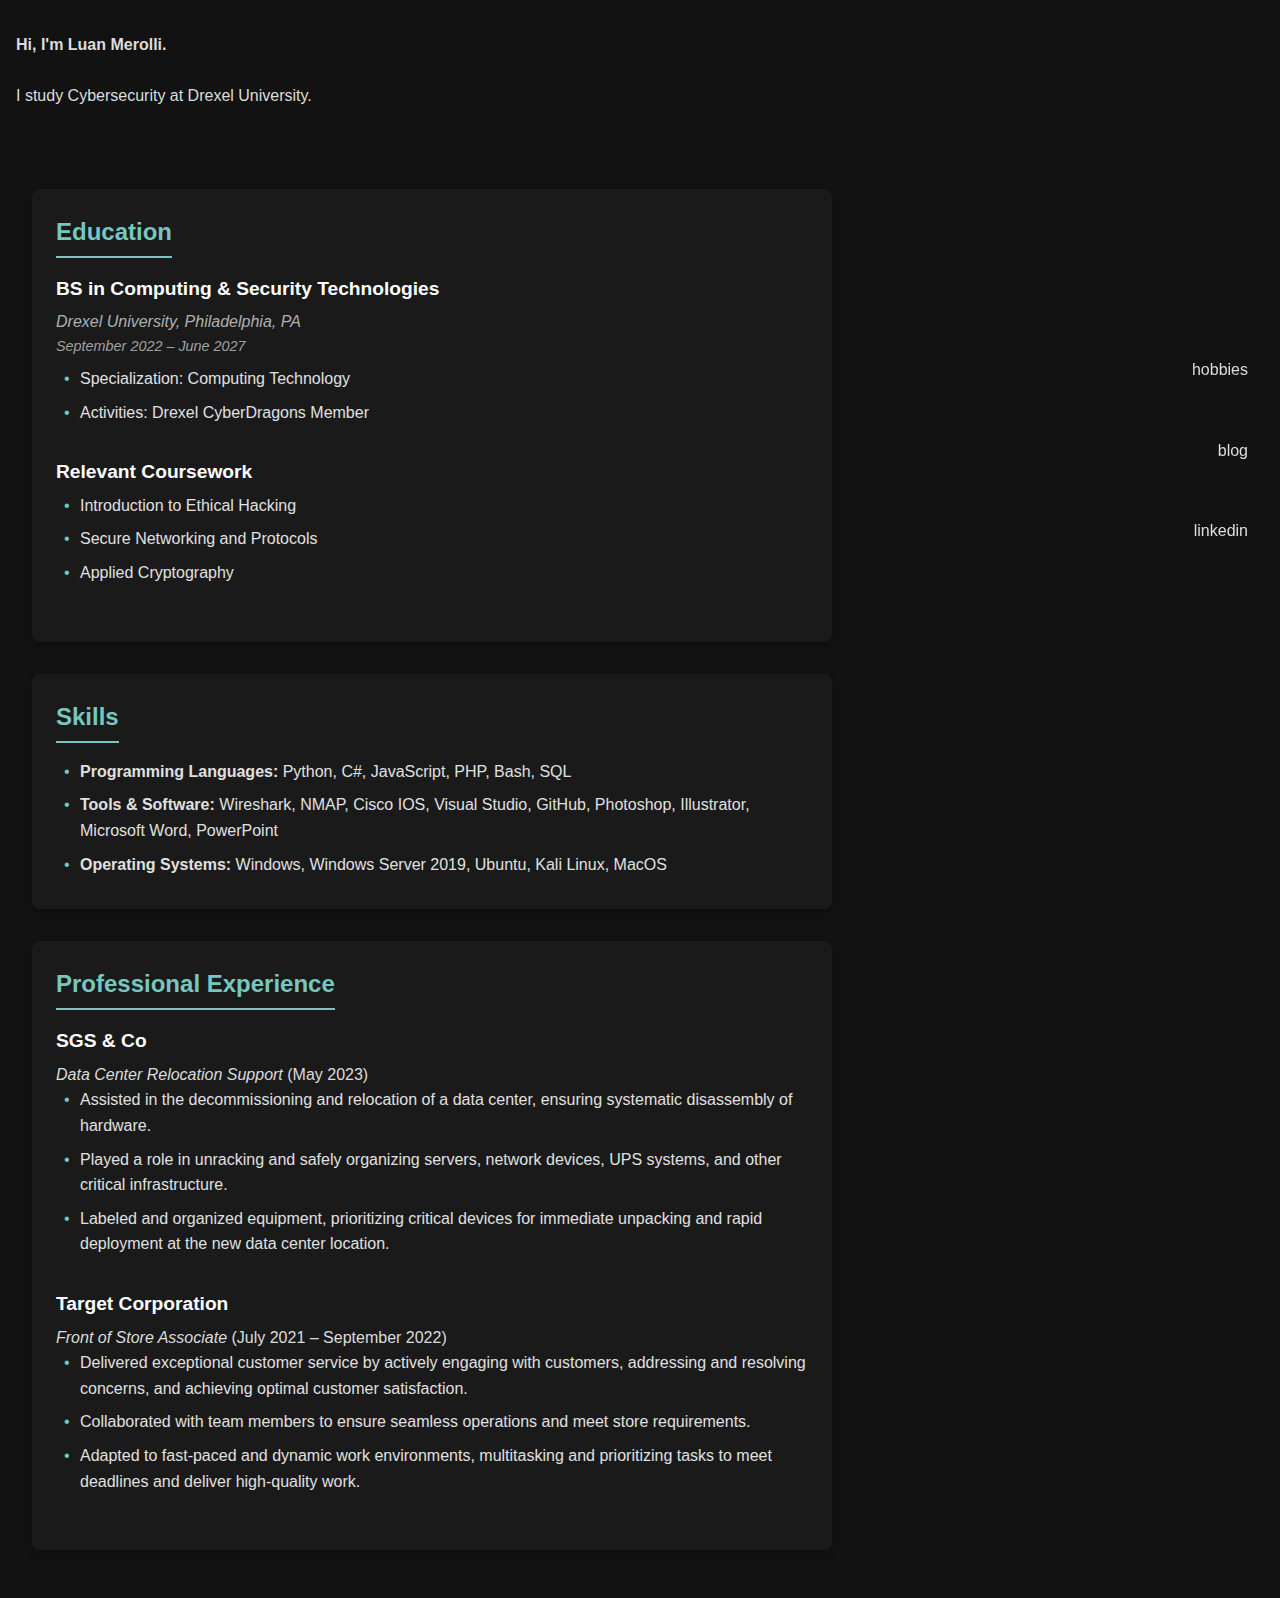
==== index.html @ 9ab312b0 "Add files via upload" ====
<!DOCTYPE html>
<html lang="en">
<head>
  <meta charset="UTF-8">
  <meta name="viewport" content="width=device-width, initial-scale=1.0">
  <title>Luan Merolli - Portfolio</title>
  <link rel="stylesheet" href="style.css">
</head>
<body>
  <header>
    <h1>Hi, I'm Luan Merolli.</h1>
    <br>
    <p>I study Cybersecurity at Drexel University.</p>
  </header>

  <main>

    <section id="education">
      <h2>Education</h2>
      <div class="education-entry">
        <h3>BS in Computing & Security Technologies</h3>
        <p class="institution">Drexel University, Philadelphia, PA</p>
        <p class="dates"><em>September 2022 – June 2027</em></p>
        <ul class="details">
          <li>Specialization: Computing Technology</li>
          <li>Activities: Drexel CyberDragons Member</li>
        </ul>
      </div>
      <div class="education-entry">
        <h3>Relevant Coursework</h3>
        <ul class="details">
          <li>Introduction to Ethical Hacking</li>
          <li>Secure Networking and Protocols</li>
          <li>Applied Cryptography</li>
        </ul>
      </div>
    </section>

    <section id="skills">
      <h2>Skills</h2>
      <ul class="skills-list">
        <li><strong>Programming Languages:</strong> Python, C#, JavaScript, PHP, Bash, SQL</li>
        <li><strong>Tools & Software:</strong> Wireshark, NMAP, Cisco IOS, Visual Studio, GitHub, Photoshop, Illustrator, Microsoft Word, PowerPoint</li>
        <li><strong>Operating Systems:</strong> Windows, Windows Server 2019, Ubuntu, Kali Linux, MacOS</li>
      </ul>
    </section>
        

    <section id="experience">
      <h2>Professional Experience</h2>
      <div class="experience-entry">
        <h3>SGS & Co</h3>
        <p><em>Data Center Relocation Support</em> (May 2023)</p>
        <ul class="details">
          <li>Assisted in the decommissioning and relocation of a data center, ensuring systematic disassembly of hardware.</li>
          <li>Played a role in unracking and safely organizing servers, network devices, UPS systems, and other critical infrastructure.</li>
          <li>Labeled and organized equipment, prioritizing critical devices for immediate unpacking and rapid deployment at the new data center location.</li>
        </ul>
      </div>
      <div class="experience-entry">
        <h3>Target Corporation</h3>
        <p><em>Front of Store Associate</em> (July 2021 – September 2022)</p>
        <ul class="details">
          <li>Delivered exceptional customer service by actively engaging with customers, addressing and resolving concerns, and achieving optimal customer satisfaction.</li>
          <li>Collaborated with team members to ensure seamless operations and meet store requirements.</li>
          <li>Adapted to fast-paced and dynamic work environments, multitasking and prioritizing tasks to meet deadlines and deliver high-quality work.</li>
        </ul>
      </div>
    </section>
    
  </main>

  <footer>
    <nav>
      <a class="footer-links" href="./hobbies/hobbies.html">hobbies</a>
      <br>
      <a class="footer-links" href="./projects/projects.html">blog</a>
      <br>
      <a class="footer-links" target="_blank" href="https://www.linkedin.com/in/yourprofile">linkedin</a>
    </nav>
  </footer>
</body>
</html>
---- style.css ----
/* General Reset */
* {
  margin: 0;
  padding: 0;
  box-sizing: border-box;
}

/* Body Styling */
body {
  font-family: Arial, sans-serif;
  background-color: #121212;
  color: #dcdcdc;
  line-height: 1.6;
  display: flex;
  flex-direction: column;
  min-height: 100vh;
}

/* Header */
header {
  text-align: left;
  margin: 2rem 1rem;
}

header h1 {
  font-size: 1rem;
}

header p {
  font-size: 1rem;
  color: #dcdcdc;
}

/* Main Content */
main {
  flex: 1;
  padding: 1rem;
  text-align: left;
}

/* Footer */
footer {
  display: flex;
  justify-content: right;
  text-align: right;
  gap: 1rem;
  font-size: 0.9rem;
  margin: 1rem 0;
  background: none; /* Removes any background color */
  padding: 0; /* Removes extra padding */
}

footer .footer-links {
  color: #dcdcdc;
  text-decoration: none;
}

footer .footer-links:hover {
  text-decoration: underline;
}

/* Navigation - Fixed on the Right */
nav {
  position: fixed;
  top: 50%;
  right: 2rem; /* Distance from the right edge */
  transform: translateY(-50%); /* Center vertically */
  display: flex;
  flex-direction: column; /* Stack links vertically */
  gap: 1rem; /* Space between links */
}

nav a {
  color: white;
  text-decoration: none;
  font-size: 1rem;
}

nav a:hover {
  text-decoration: underline;
}

/* General Section Styling */
section {
  margin-top: 2rem;
  padding: 1.5rem;
  background-color: #1a1a1a; /* Subtle section background */
  border-radius: 8px; /* Rounded corners */
  box-shadow: 0 4px 6px rgba(0, 0, 0, 0.2); /* Slight shadow for depth */
  max-width: 800px; /* Limit the width of the box */
  margin-left: 1rem; /* Align sections to the left */
  min-height: 200px; /* Set a minimum height for uniformity */
}

/* Skills Section Specific Styling */
section#skills {
  max-width: 800px; /* Match the width of other sections */
  min-height: 200px; /* Match the height of other sections */
}

/* Section Headers */
section h2 {
  color: #76c7c0; /* Accent color for section headers */
  font-size: 1.5rem;
  margin-bottom: 1rem;
  border-bottom: 2px solid #76c7c0; /* Line below header */
  display: inline-block;
  padding-bottom: 0.3rem;
}

/* Subheadings (e.g., Degrees, Jobs) */
.education-entry h3,
.experience-entry h3,
.project-entry h3 {
  font-size: 1.2rem;
  color: #ffffff; /* Bold and clear headings */
  margin-bottom: 0.3rem;
}

/* Institution and Dates */
.education-entry .institution,
.experience-entry .institution,
.project-entry .institution {
  font-style: italic;
  color: #b0b0b0;
}

.education-entry .dates,
.experience-entry .dates,
.project-entry .dates {
  color: #a0a0a0;
  font-size: 0.9rem;
  margin-bottom: 0.5rem;
}

/* List Styling for Details, Skills, and Coursework */
.details,
.skills-list,
.coursework-list,
.honors-list {
  list-style: none; /* Remove default bullets */
  padding-left: 1.5rem; /* Indent for alignment */
}

.details li,
.skills-list li,
.coursework-list li,
.honors-list li {
  margin-bottom: 0.5rem;
  position: relative;
  color: #e0e0e0; /* Text color for list items */
}

/* Custom Bullet Points */
.details li::before,
.skills-list li::before,
.coursework-list li::before,
.honors-list li::before {
  content: "•"; /* Use a bullet point */
  position: absolute;
  left: -1rem; /* Align bullets with text */
  color: #76c7c0; /* Accent color for bullets */
}

/* Experience and Education Entry Styling */
.education-entry,
.experience-entry,
.project-entry {
  margin-bottom: 2rem; /* Space between entries */
}

/* Responsive Styling for Mobile */
@media (max-width: 768px) {
  section {
    padding: 1rem; /* Adjust padding for smaller screens */
  }

  section h2 {
    font-size: 1.3rem; /* Slightly smaller headers */
  }

  .education-entry h3,
  .experience-entry h3,
  .project-entry h3 {
    font-size: 1.1rem;
  }

  nav {
    right: 1rem; /* Adjust navigation on smaller screens */
    font-size: 0.9rem;
  }

  /* Gallery Section */
  #gallery {
    margin-top: 2rem;
    padding: 1.5rem;
    background-color: #1a1a1a;
    border-radius: 8px;
    box-shadow: 0 4px 6px rgba(0, 0, 0, 0.2);
    max-width: 800px;
    margin-left: 1rem;
  }

  #gallery h2 {
    color: #76c7c0;
    font-size: 1.5rem;
    margin-bottom: 1rem;
    border-bottom: 2px solid #76c7c0;
    display: inline-block;
    padding-bottom: 0.3rem;
  }

  /* Grid for Images */
  .gallery-grid {
    display: grid;
    grid-template-columns: repeat(auto-fit, minmax(150px, 1fr));
    gap: 1rem;
  }

  .gallery-grid img {
    width: 150px; /* Set a fixed width for thumbnails */
    height: 100px; /* Set a fixed height for thumbnails */
    object-fit: cover; /* Crop the image to fit the dimensions without stretching */
    border-radius: 8px; /* Add rounded corners */
    box-shadow: 0 2px 4px rgba(0, 0, 0, 0.3); /* Add subtle shadow */
    transition: transform 0.2s, box-shadow 0.2s; /* Add hover effects */
  }
  
  /* Hover Effects */
  .gallery-grid img:hover {
    transform: scale(1.05); /* Slight zoom-in effect */
    box-shadow: 0 4px 8px rgba(0, 0, 0, 0.5); /* Darker shadow on hover */
  }
  
}
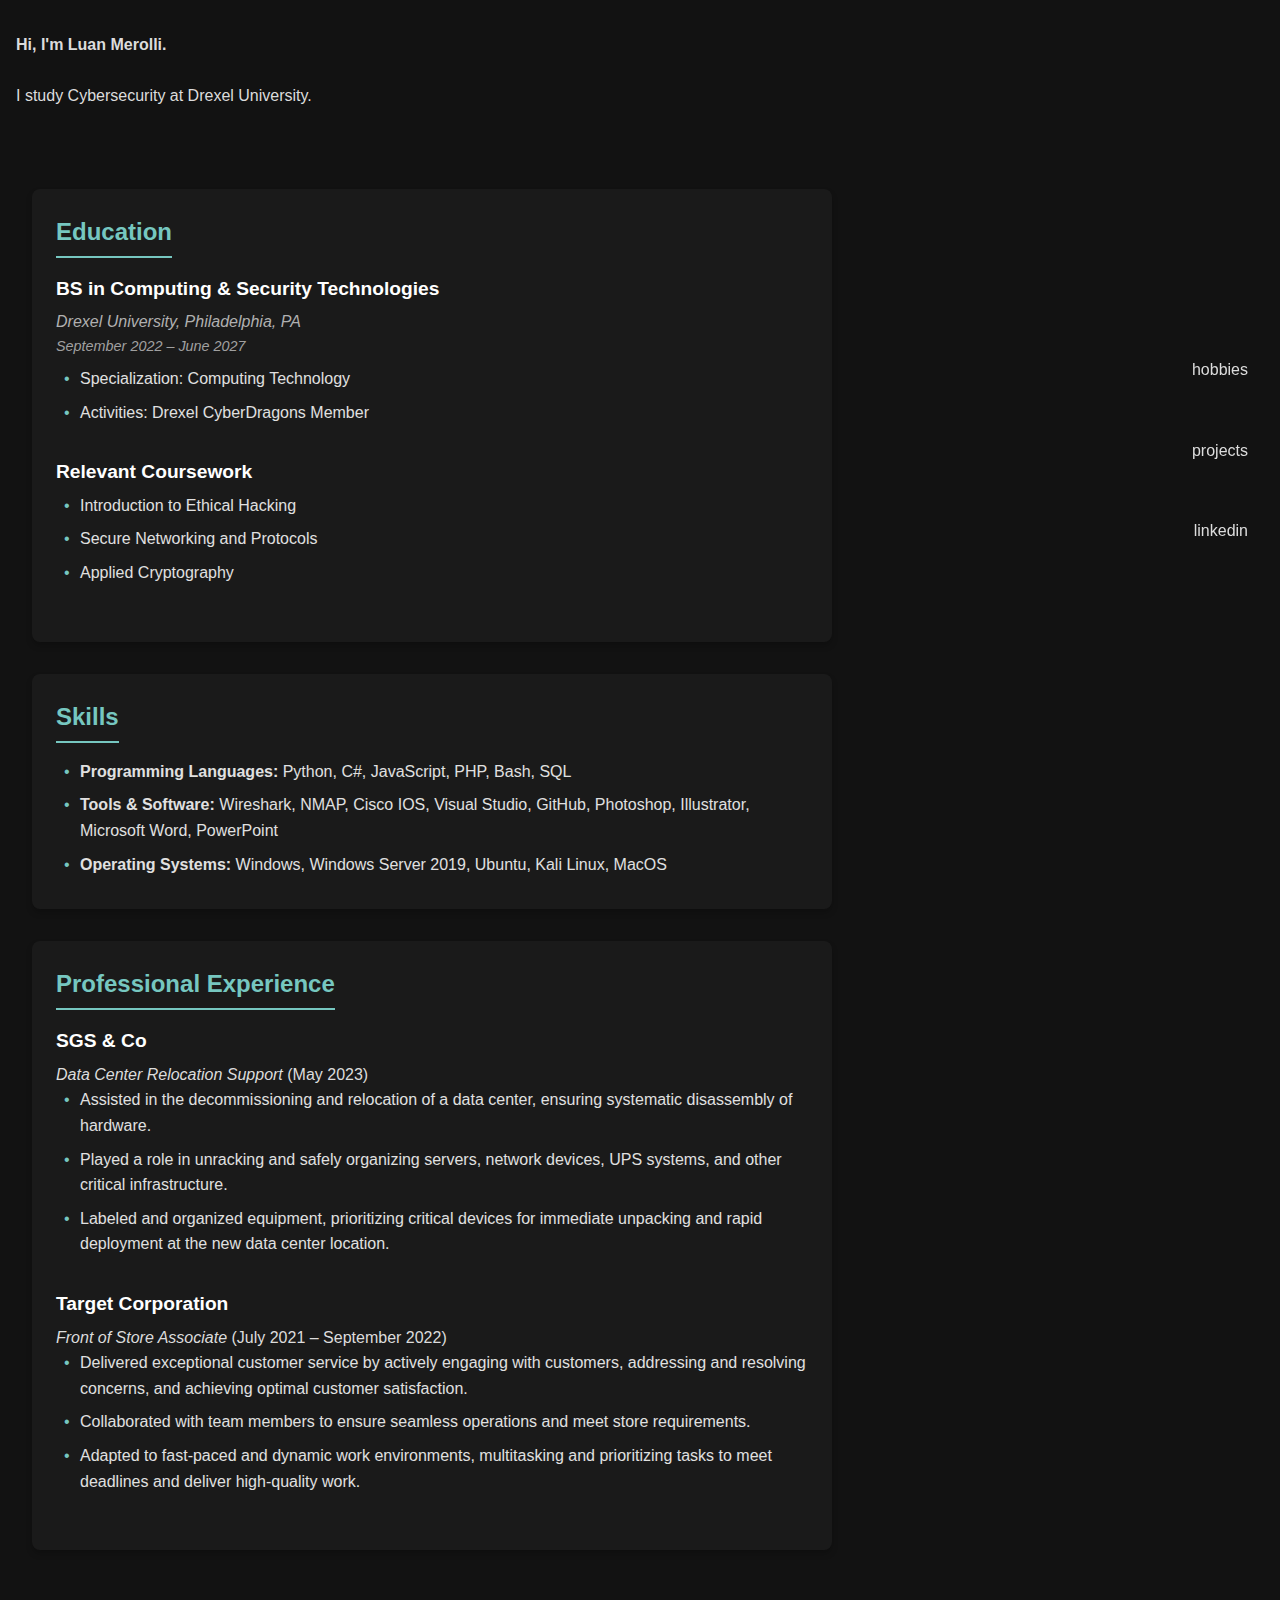
==== commit 136756ad: "changed index.html" ====
--- a/index.html
+++ b/index.html
@@ -74,7 +74,7 @@
     <nav>
       <a class="footer-links" href="./hobbies/hobbies.html">hobbies</a>
       <br>
-      <a class="footer-links" href="./projects/projects.html">blog</a>
+      <a class="footer-links" href="./projects/projects.html">projects</a>
       <br>
       <a class="footer-links" target="_blank" href="https://www.linkedin.com/in/yourprofile">linkedin</a>
     </nav>
--- a/style.css
+++ b/style.css
@@ -46,8 +46,8 @@
   gap: 1rem;
   font-size: 0.9rem;
   margin: 1rem 0;
-  background: none; /* Removes any background color */
-  padding: 0; /* Removes extra padding */
+  background: none;
+  padding: 0.5rem 1rem; /* Add spacing around footer */
 }
 
 footer .footer-links {
@@ -63,11 +63,11 @@
 nav {
   position: fixed;
   top: 50%;
-  right: 2rem; /* Distance from the right edge */
-  transform: translateY(-50%); /* Center vertically */
+  right: 2rem;
+  transform: translateY(-50%);
   display: flex;
-  flex-direction: column; /* Stack links vertically */
-  gap: 1rem; /* Space between links */
+  flex-direction: column;
+  gap: 1rem;
 }
 
 nav a {
@@ -84,26 +84,24 @@
 section {
   margin-top: 2rem;
   padding: 1.5rem;
-  background-color: #1a1a1a; /* Subtle section background */
-  border-radius: 8px; /* Rounded corners */
-  box-shadow: 0 4px 6px rgba(0, 0, 0, 0.2); /* Slight shadow for depth */
-  max-width: 800px; /* Limit the width of the box */
-  margin-left: 1rem; /* Align sections to the left */
-  min-height: 200px; /* Set a minimum height for uniformity */
+  background-color: #1a1a1a;
+  border-radius: 8px;
+  box-shadow: 0 4px 6px rgba(0, 0, 0, 0.2);
+  max-width: 800px;
+  margin-left: 1rem;
 }
 
 /* Skills Section Specific Styling */
 section#skills {
-  max-width: 800px; /* Match the width of other sections */
-  min-height: 200px; /* Match the height of other sections */
+  max-width: 800px;
 }
 
 /* Section Headers */
 section h2 {
-  color: #76c7c0; /* Accent color for section headers */
+  color: #76c7c0;
   font-size: 1.5rem;
   margin-bottom: 1rem;
-  border-bottom: 2px solid #76c7c0; /* Line below header */
+  border-bottom: 2px solid #76c7c0;
   display: inline-block;
   padding-bottom: 0.3rem;
 }
@@ -113,7 +111,7 @@
 .experience-entry h3,
 .project-entry h3 {
   font-size: 1.2rem;
-  color: #ffffff; /* Bold and clear headings */
+  color: #ffffff;
   margin-bottom: 0.3rem;
 }
 
@@ -138,8 +136,8 @@
 .skills-list,
 .coursework-list,
 .honors-list {
-  list-style: none; /* Remove default bullets */
-  padding-left: 1.5rem; /* Indent for alignment */
+  list-style: none;
+  padding-left: 1.5rem;
 }
 
 .details li,
@@ -148,7 +146,7 @@
 .honors-list li {
   margin-bottom: 0.5rem;
   position: relative;
-  color: #e0e0e0; /* Text color for list items */
+  color: #e0e0e0;
 }
 
 /* Custom Bullet Points */
@@ -156,27 +154,72 @@
 .skills-list li::before,
 .coursework-list li::before,
 .honors-list li::before {
-  content: "•"; /* Use a bullet point */
+  content: "•";
   position: absolute;
-  left: -1rem; /* Align bullets with text */
-  color: #76c7c0; /* Accent color for bullets */
+  left: -1rem;
+  color: #76c7c0;
 }
 
 /* Experience and Education Entry Styling */
 .education-entry,
 .experience-entry,
 .project-entry {
-  margin-bottom: 2rem; /* Space between entries */
+  margin-bottom: 2rem;
+}
+
+/* Gallery Section */
+#gallery {
+  margin-top: 2rem;
+  padding: 1.5rem;
+  background-color: #1a1a1a;
+  border-radius: 8px;
+  box-shadow: 0 4px 6px rgba(0, 0, 0, 0.2);
+  max-width: 800px;
+  margin-left: 1rem;
+}
+
+#gallery h2 {
+  color: #76c7c0;
+  font-size: 1.5rem;
+  margin-bottom: 1rem;
+  border-bottom: 2px solid #76c7c0;
+  display: inline-block;
+  padding-bottom: 0.3rem;
+}
+
+/* Grid for Images */
+.gallery-grid {
+  display: grid;
+  grid-template-columns: repeat(auto-fit, minmax(3, 1fr)); /* Adjust column size */
+  gap: 1rem; /* Reduce spacing between photos */
+  justify-content: center; /* Center-align photos */
+  align-items: center; /* Ensure vertical alignment */
+}
+
+
+.gallery-grid img {
+  width: 100%;
+  aspect-ratio: 3 / 2; /* Adjust to your preferred ratio (width:height) */
+  object-fit: cover; /* Keep the image filling the thumbnail box */
+  border-radius: 8px;
+  box-shadow: 0 2px 4px rgba(0, 0, 0, 0.3);
+  transition: transform 0.2s, box-shadow 0.2s;
+}
+
+/* Hover Effects */
+.gallery-grid img:hover {
+  transform: scale(1.05);
+  box-shadow: 0 4px 8px rgba(0, 0, 0, 0.5);
 }
 
 /* Responsive Styling for Mobile */
 @media (max-width: 768px) {
   section {
-    padding: 1rem; /* Adjust padding for smaller screens */
+    padding: 1rem;
   }
 
   section h2 {
-    font-size: 1.3rem; /* Slightly smaller headers */
+    font-size: 1.3rem;
   }
 
   .education-entry h3,
@@ -186,51 +229,11 @@
   }
 
   nav {
-    right: 1rem; /* Adjust navigation on smaller screens */
+    right: 1rem;
     font-size: 0.9rem;
   }
 
-  /* Gallery Section */
-  #gallery {
-    margin-top: 2rem;
-    padding: 1.5rem;
-    background-color: #1a1a1a;
-    border-radius: 8px;
-    box-shadow: 0 4px 6px rgba(0, 0, 0, 0.2);
-    max-width: 800px;
-    margin-left: 1rem;
-  }
-
-  #gallery h2 {
-    color: #76c7c0;
-    font-size: 1.5rem;
-    margin-bottom: 1rem;
-    border-bottom: 2px solid #76c7c0;
-    display: inline-block;
-    padding-bottom: 0.3rem;
-  }
-
-  /* Grid for Images */
   .gallery-grid {
-    display: grid;
-    grid-template-columns: repeat(auto-fit, minmax(150px, 1fr));
-    gap: 1rem;
-  }
-
-  .gallery-grid img {
-    width: 150px; /* Set a fixed width for thumbnails */
-    height: 100px; /* Set a fixed height for thumbnails */
-    object-fit: cover; /* Crop the image to fit the dimensions without stretching */
-    border-radius: 8px; /* Add rounded corners */
-    box-shadow: 0 2px 4px rgba(0, 0, 0, 0.3); /* Add subtle shadow */
-    transition: transform 0.2s, box-shadow 0.2s; /* Add hover effects */
-  }
-  
-  /* Hover Effects */
-  .gallery-grid img:hover {
-    transform: scale(1.05); /* Slight zoom-in effect */
-    box-shadow: 0 4px 8px rgba(0, 0, 0, 0.5); /* Darker shadow on hover */
-  }
-  
-}
-
+    grid-template-columns: repeat(auto-fit, minmax(100px, 1fr));
+  }
+}
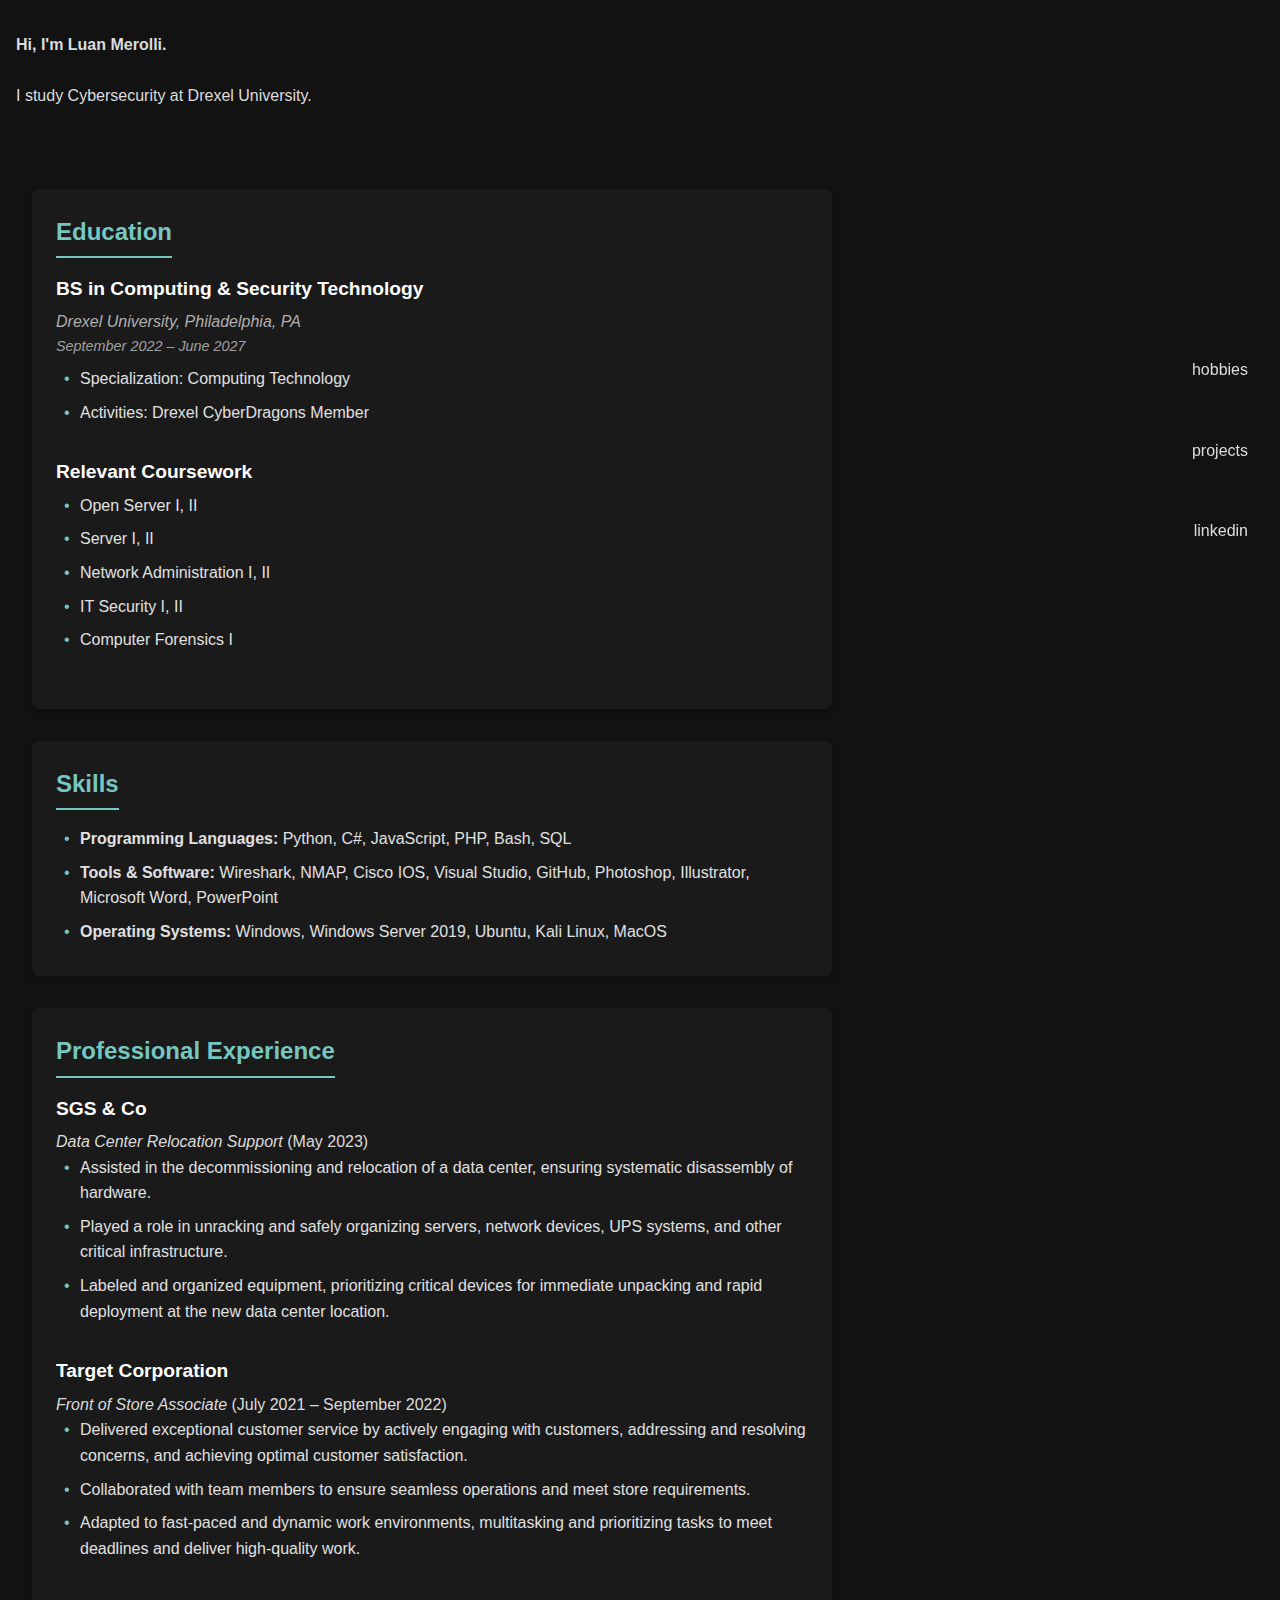
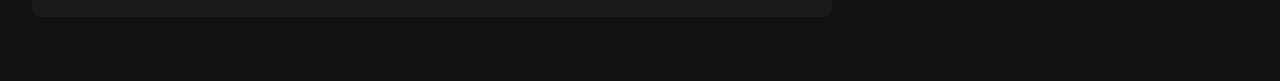
==== commit 927ea2e5: "fixed education tab" ====
--- a/index.html
+++ b/index.html
@@ -14,11 +14,10 @@
   </header>
 
   <main>
-
     <section id="education">
       <h2>Education</h2>
       <div class="education-entry">
-        <h3>BS in Computing & Security Technologies</h3>
+        <h3>BS in Computing & Security Technology</h3>
         <p class="institution">Drexel University, Philadelphia, PA</p>
         <p class="dates"><em>September 2022 – June 2027</em></p>
         <ul class="details">
@@ -29,9 +28,11 @@
       <div class="education-entry">
         <h3>Relevant Coursework</h3>
         <ul class="details">
-          <li>Introduction to Ethical Hacking</li>
-          <li>Secure Networking and Protocols</li>
-          <li>Applied Cryptography</li>
+          <li>Open Server I, II</li>
+          <li>Server I, II</li>
+          <li>Network Administration I, II</li>
+          <li>IT Security I, II</li>
+          <li>Computer Forensics I</li>
         </ul>
       </div>
     </section>
@@ -45,7 +46,6 @@
       </ul>
     </section>
         
-
     <section id="experience">
       <h2>Professional Experience</h2>
       <div class="experience-entry">
@@ -76,7 +76,7 @@
       <br>
       <a class="footer-links" href="./projects/projects.html">projects</a>
       <br>
-      <a class="footer-links" target="_blank" href="https://www.linkedin.com/in/yourprofile">linkedin</a>
+      <a class="footer-links" target="_blank" href="https://www.linkedin.com/in/luan-merolli-75a4161b7/">linkedin</a>
     </nav>
   </footer>
 </body>
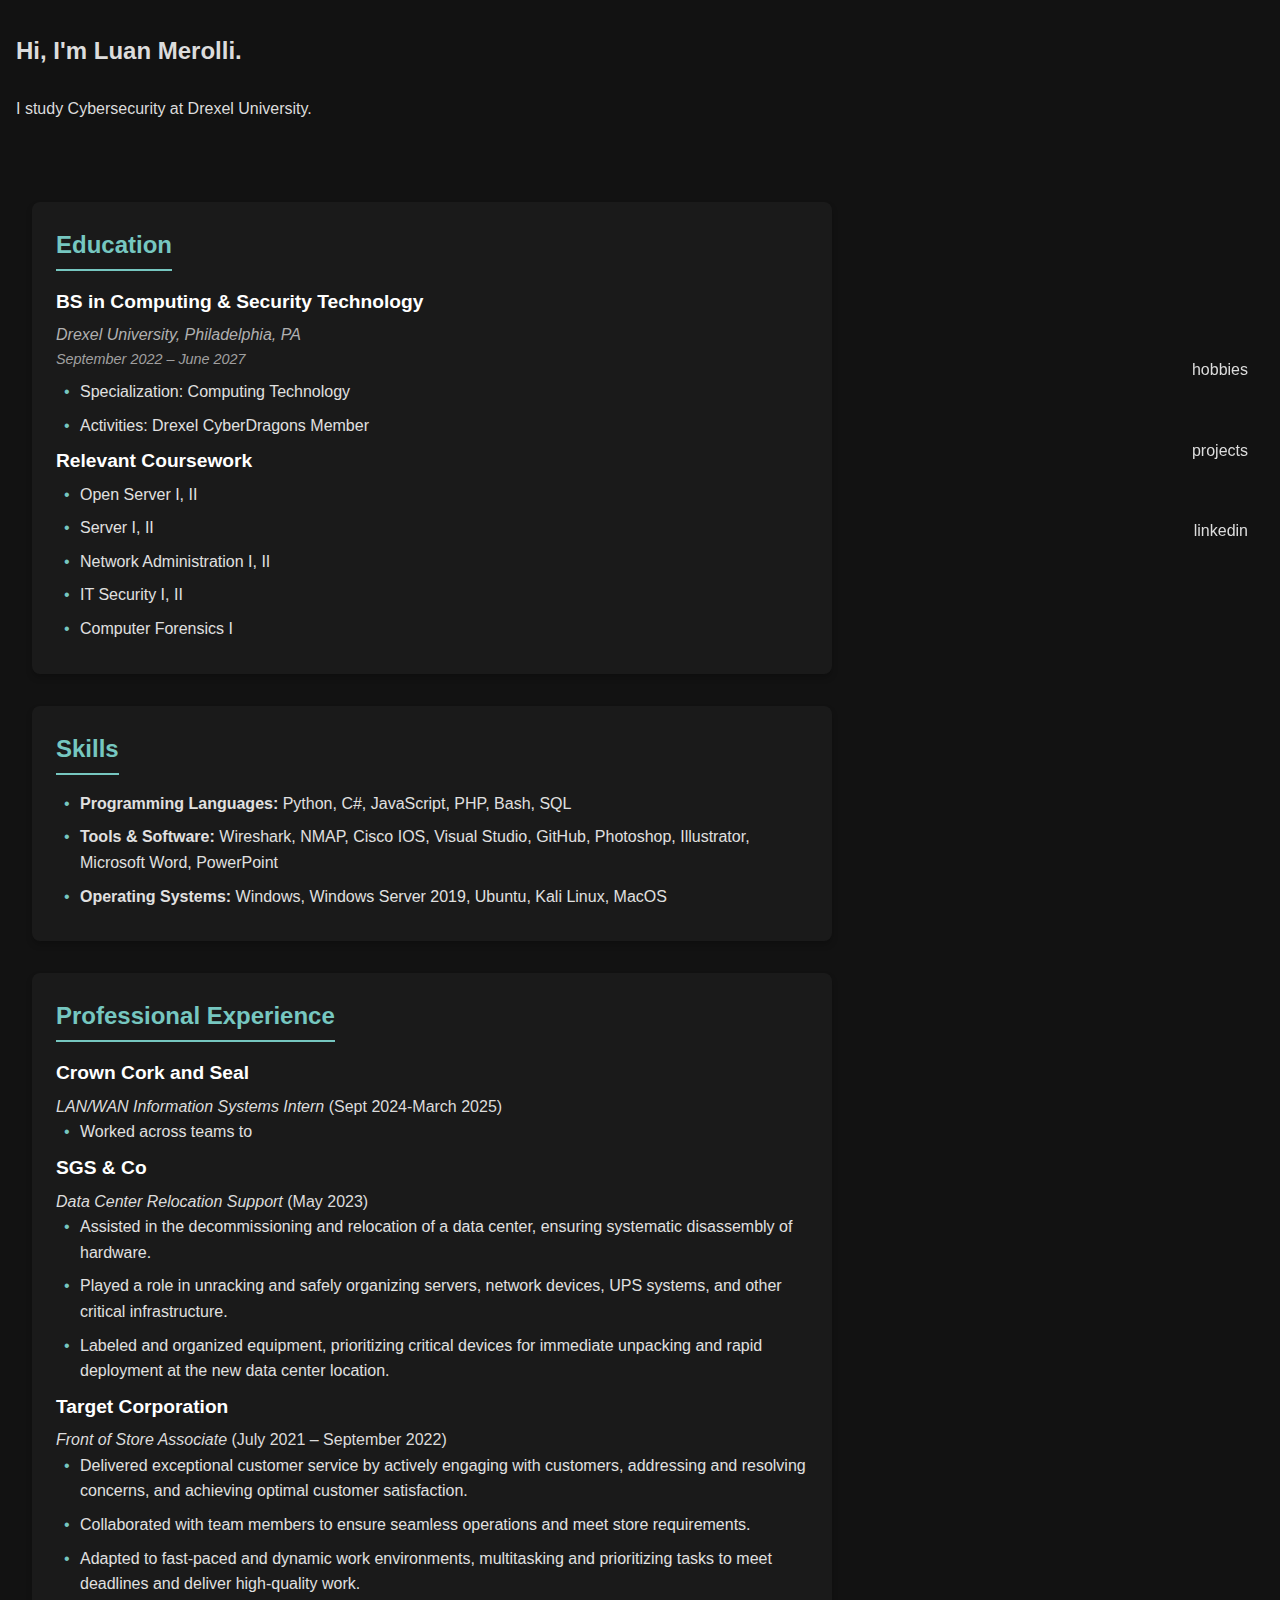
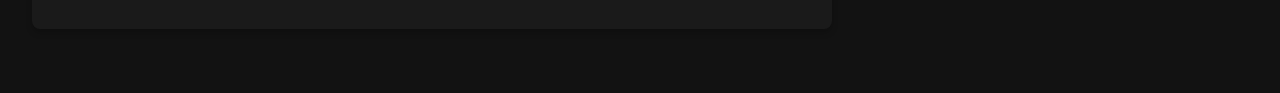
==== commit 83fee72e: "fixed mobile experience" ====
--- a/index.html
+++ b/index.html
@@ -45,9 +45,19 @@
         <li><strong>Operating Systems:</strong> Windows, Windows Server 2019, Ubuntu, Kali Linux, MacOS</li>
       </ul>
     </section>
+
         
     <section id="experience">
       <h2>Professional Experience</h2>
+
+      <div class="experience-entry">
+        <h3>Crown Cork and Seal</h3>
+        <p><em>LAN/WAN Information Systems Intern</em> (Sept 2024-March 2025)</p>
+        <ul class="details">
+          <li>Worked across teams to </li>
+        </ul>
+      </div>
+
       <div class="experience-entry">
         <h3>SGS & Co</h3>
         <p><em>Data Center Relocation Support</em> (May 2023)</p>
--- a/style.css
+++ b/style.css
@@ -23,7 +23,7 @@
 }
 
 header h1 {
-  font-size: 1rem;
+  font-size: 1.5rem; /* Adjusted for better readability */
 }
 
 header p {
@@ -47,7 +47,7 @@
   font-size: 0.9rem;
   margin: 1rem 0;
   background: none;
-  padding: 0.5rem 1rem; /* Add spacing around footer */
+  padding: 0.5rem 1rem;
 }
 
 footer .footer-links {
@@ -91,11 +91,6 @@
   margin-left: 1rem;
 }
 
-/* Skills Section Specific Styling */
-section#skills {
-  max-width: 800px;
-}
-
 /* Section Headers */
 section h2 {
   color: #76c7c0;
@@ -160,13 +155,6 @@
   color: #76c7c0;
 }
 
-/* Experience and Education Entry Styling */
-.education-entry,
-.experience-entry,
-.project-entry {
-  margin-bottom: 2rem;
-}
-
 /* Gallery Section */
 #gallery {
   margin-top: 2rem;
@@ -175,32 +163,21 @@
   border-radius: 8px;
   box-shadow: 0 4px 6px rgba(0, 0, 0, 0.2);
   max-width: 800px;
-  margin-left: 1rem;
-}
-
-#gallery h2 {
-  color: #76c7c0;
-  font-size: 1.5rem;
-  margin-bottom: 1rem;
-  border-bottom: 2px solid #76c7c0;
-  display: inline-block;
-  padding-bottom: 0.3rem;
 }
 
 /* Grid for Images */
 .gallery-grid {
   display: grid;
-  grid-template-columns: repeat(auto-fit, minmax(3, 1fr)); /* Adjust column size */
-  gap: 1rem; /* Reduce spacing between photos */
-  justify-content: center; /* Center-align photos */
-  align-items: center; /* Ensure vertical alignment */
-}
-
+  grid-template-columns: repeat(3, 1fr); /* Always 3 per row */
+  gap: 1rem; /* Space between images */
+  justify-content: left;
+  align-items: center;
+}
 
 .gallery-grid img {
   width: 100%;
-  aspect-ratio: 3 / 2; /* Adjust to your preferred ratio (width:height) */
-  object-fit: cover; /* Keep the image filling the thumbnail box */
+  aspect-ratio: 4 / 3; /* Maintain a consistent aspect ratio */
+  object-fit: cover;
   border-radius: 8px;
   box-shadow: 0 2px 4px rgba(0, 0, 0, 0.3);
   transition: transform 0.2s, box-shadow 0.2s;
@@ -222,18 +199,43 @@
     font-size: 1.3rem;
   }
 
-  .education-entry h3,
-  .experience-entry h3,
-  .project-entry h3 {
-    font-size: 1.1rem;
-  }
-
   nav {
     right: 1rem;
     font-size: 0.9rem;
   }
 
   .gallery-grid {
-    grid-template-columns: repeat(auto-fit, minmax(100px, 1fr));
-  }
-}
+    grid-template-columns: repeat(2, 1fr); /* Adjust to 2 per row on tablets */
+  }
+}
+
+@media (max-width: 480px) {
+  .gallery-grid {
+    grid-template-columns: 1fr; /* Stack images in 1 column on mobile */
+  }
+}
+
+/* Navigation - Move to Bottom Left for Mobile */
+@media (max-width: 768px) {
+  nav {
+    position: static; /* Remove fixed positioning */
+    display: flex;
+    flex-direction: column; /* Stack links vertically */
+    align-items: flex-start; /* Align links to the left */
+    margin-top: 6rem; /* Add some space from the top content */
+    gap: 0.05rem; /* Reduce spacing between links for compact look */
+    padding-left: 0.5rem; /* Slightly move links inward from the left edge */
+  }
+
+  nav a {
+    font-size: 1rem; /* Adjust font size for readability */
+    color: #dcdcdc; /* Keep consistent text color */
+    text-decoration: none; /* Remove underline */
+    text-align: left; /* Ensure text aligns to the left */
+    line-height: 1.5rem; /* Add consistent spacing between links */
+  }
+
+  nav a:hover {
+    text-decoration: underline; /* Add underline effect on hover */
+  }
+}
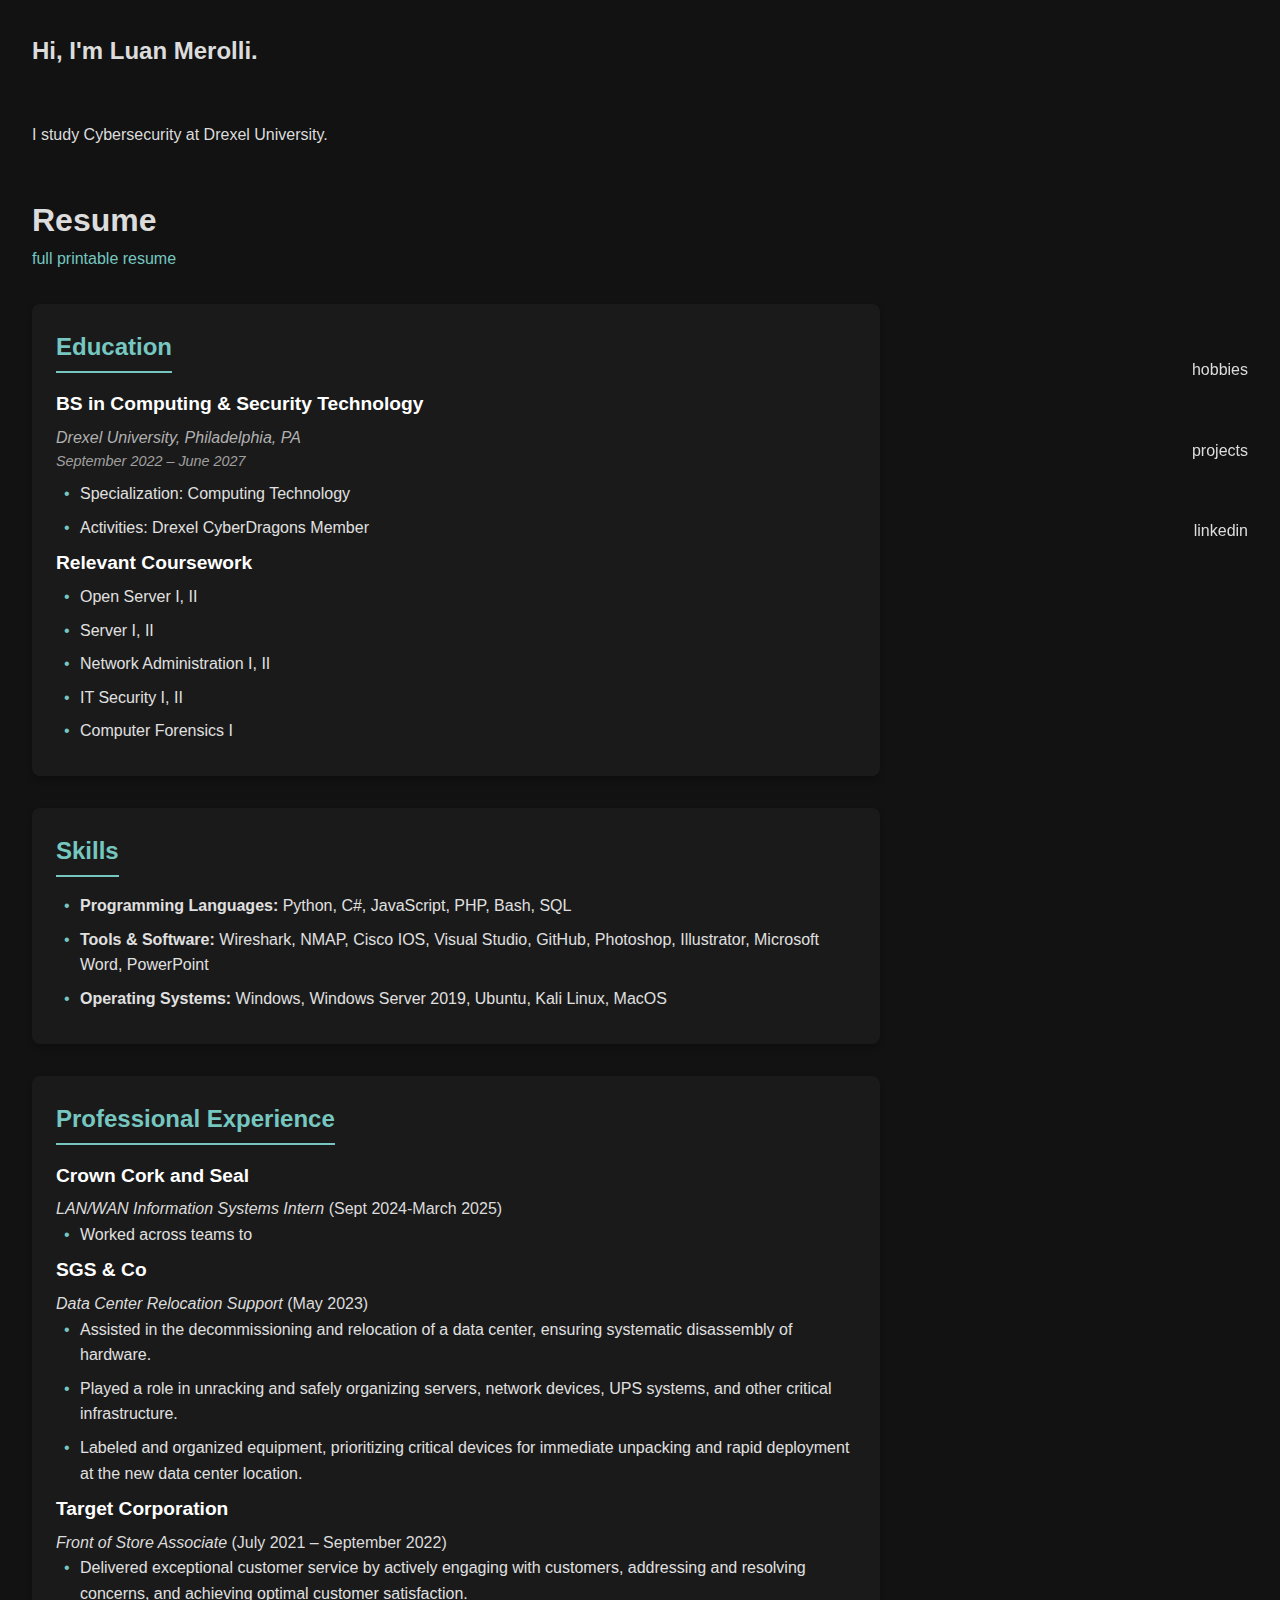
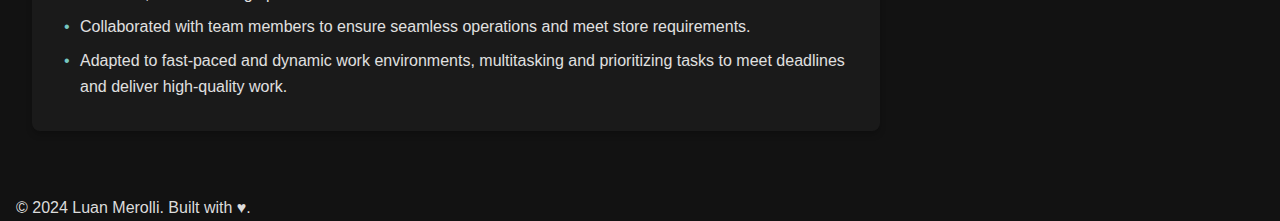
==== commit 650f7ece: "everything" ====
--- a/index.html
+++ b/index.html
@@ -9,11 +9,13 @@
 <body>
   <header>
     <h1>Hi, I'm Luan Merolli.</h1>
-    <br>
+    <br> <br>
     <p>I study Cybersecurity at Drexel University.</p>
   </header>
 
   <main>
+    <h1>Resume</h1> 
+    <a href="resume.pdf">full printable resume</a>
     <section id="education">
       <h2>Education</h2>
       <div class="education-entry">
@@ -89,5 +91,7 @@
       <a class="footer-links" target="_blank" href="https://www.linkedin.com/in/luan-merolli-75a4161b7/">linkedin</a>
     </nav>
   </footer>
+
+  <p id="copy">&copy; 2024 Luan Merolli. Built with ♥.</p>
 </body>
 </html>
--- a/style.css
+++ b/style.css
@@ -2,7 +2,7 @@
 * {
   margin: 0;
   padding: 0;
-  box-sizing: border-box;
+  /* box-sizing: border-box; */
 }
 
 /* Body Styling */
@@ -14,6 +14,7 @@
   display: flex;
   flex-direction: column;
   min-height: 100vh;
+  margin-left: 1rem;
 }
 
 /* Header */
@@ -36,6 +37,11 @@
   flex: 1;
   padding: 1rem;
   text-align: left;
+}
+
+main a {
+  color: #76c7c0;
+  text-decoration: none;
 }
 
 /* Footer */
@@ -88,7 +94,7 @@
   border-radius: 8px;
   box-shadow: 0 4px 6px rgba(0, 0, 0, 0.2);
   max-width: 800px;
-  margin-left: 1rem;
+  /* margin-left: 1rem; */
 }
 
 /* Section Headers */
@@ -216,7 +222,7 @@
 }
 
 /* Navigation - Move to Bottom Left for Mobile */
-@media (max-width: 768px) {
+@media (max-width: 999px) {
   nav {
     position: static; /* Remove fixed positioning */
     display: flex;
@@ -239,3 +245,56 @@
     text-decoration: underline; /* Add underline effect on hover */
   }
 }
+
+/* Center Sections on Mobile */
+@media (max-width: 768px) {
+  section {
+    margin: 1rem auto; /* Center horizontally using auto margins */
+    padding: 1rem; /* Adjust padding for mobile */
+    max-width: 90%; /* Ensure the width fits within the screen */
+    text-align: left; /* Center-align text inside the sections */
+  }
+
+  /* Ensure the content inside the section is centered */
+  section h2 {
+    text-align: left; /* Center section headings */
+  }
+
+  section p {
+    text-align: left; /* Center paragraphs */
+  }
+}
+
+/* Spotify Box Styling for Consistency */
+@media (max-width: 999px) {
+  section {
+    margin: 1rem auto; /* Center sections horizontally */
+    padding: 1.5rem; /* Adjust padding for better spacing */
+    max-width: 90%; /* Limit width to fit within the screen */
+    background-color: #1a1a1a; /* Ensure consistent background */
+    border-radius: 8px; /* Add rounded corners */
+    box-shadow: 0 4px 6px rgba(0, 0, 0, 0.2); /* Add consistent shadow */
+    text-align: left; /* Center align text */
+  }
+
+  /* Center Embedded Spotify Content */
+  .spotify-embed,
+  section iframe {
+    width: 100%; /* Ensure the Spotify player spans the section width */
+    max-width: 90%; /* Add a max-width to keep it consistent with other content */
+    margin: 0 auto; /* Center the Spotify content horizontally */
+    display: block; /* Ensure it's treated as a block element */
+    border-radius: 8px; /* Match the photography box styling */
+    box-shadow: 0 2px 4px rgba(0, 0, 0, 0.3); /* Add subtle shadow */
+  }
+
+  /* Ensure Headings Match Other Sections */
+  section h2 {
+    text-align: left; /* Center-align section headings */
+    color: #76c7c0; /* Accent color for headings */
+  }
+}
+
+#copy {
+  font-family: Arial, sans-serif;
+}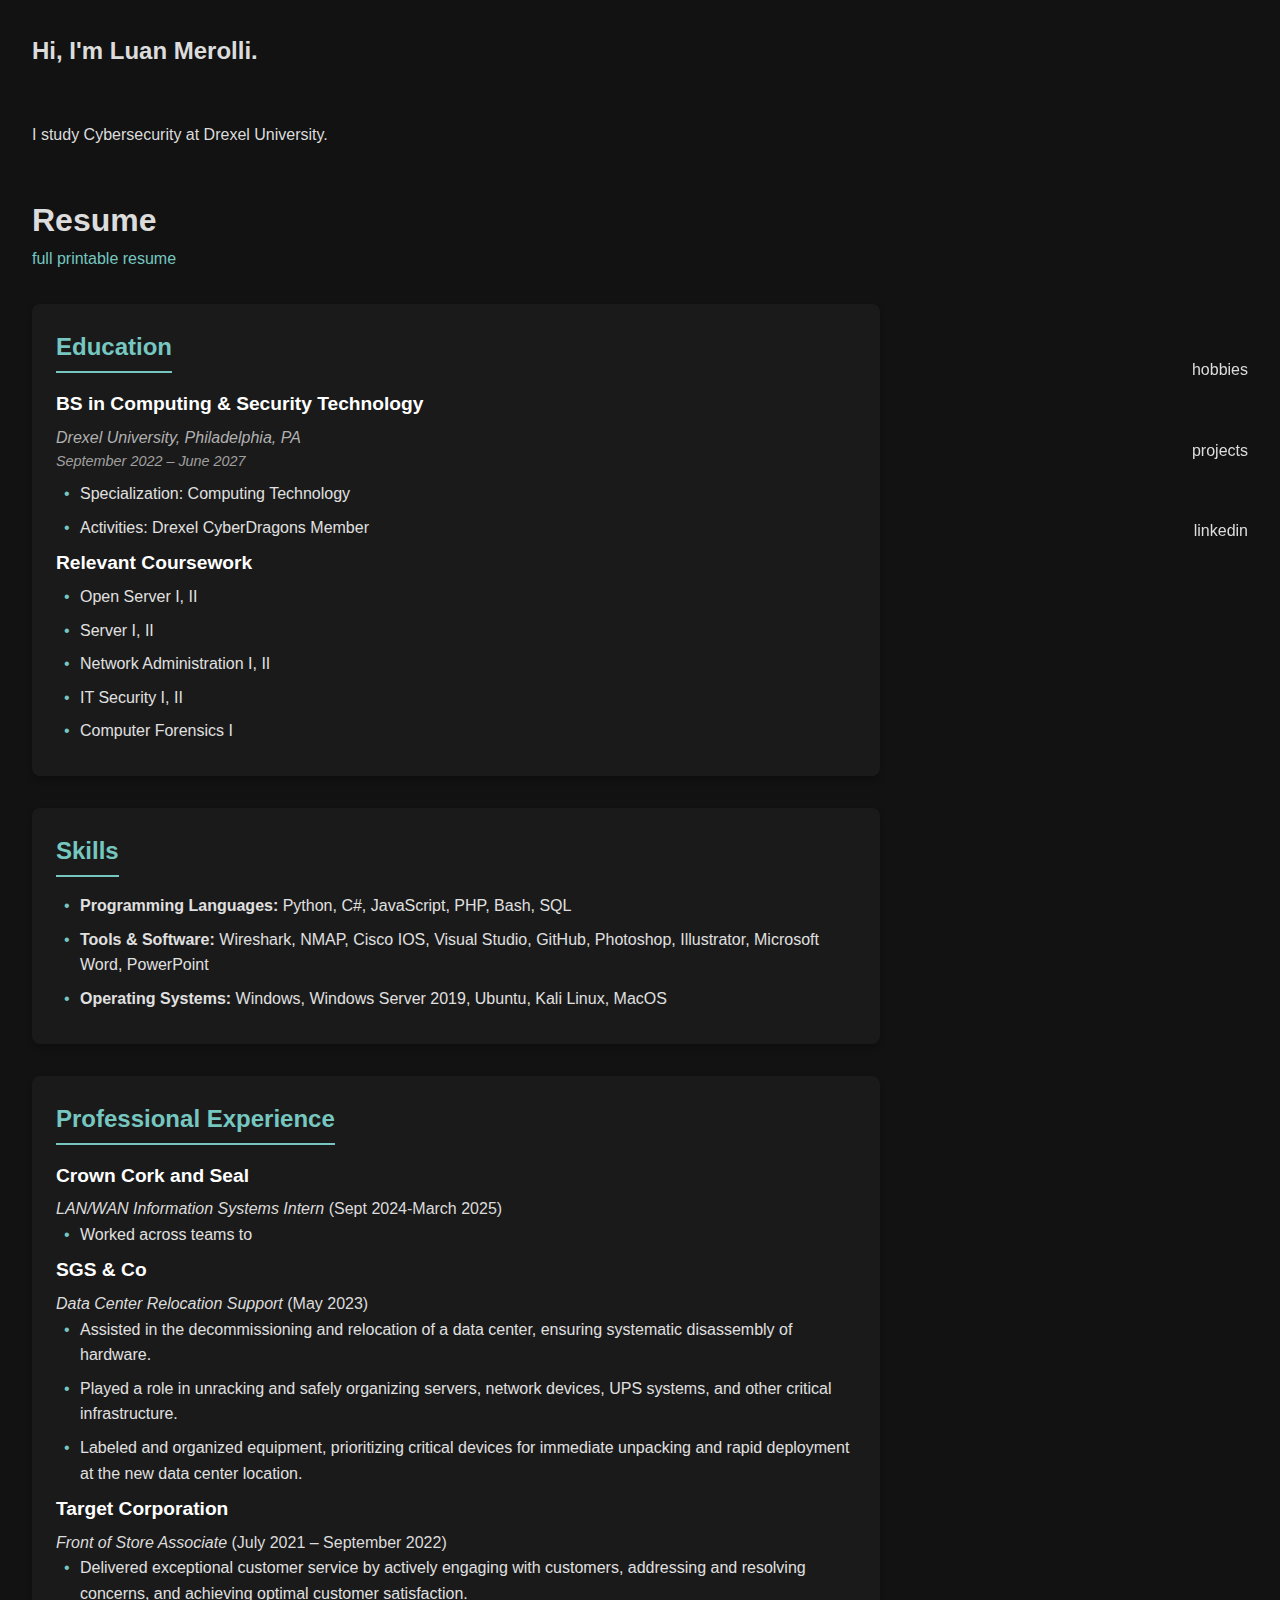
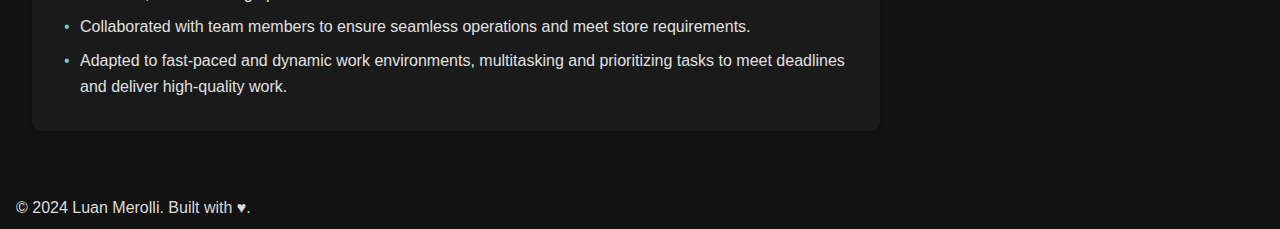
==== commit a83ab6bf: "i forgot" ====
--- a/index.html
+++ b/index.html
@@ -15,7 +15,7 @@
 
   <main>
     <h1>Resume</h1> 
-    <a href="resume.pdf">full printable resume</a>
+    <a href="./resume/resume.pdf">full printable resume</a>
     <section id="education">
       <h2>Education</h2>
       <div class="education-entry">
--- a/style.css
+++ b/style.css
@@ -297,4 +297,5 @@
 
 #copy {
   font-family: Arial, sans-serif;
+  margin-bottom: 0.5rem;
 }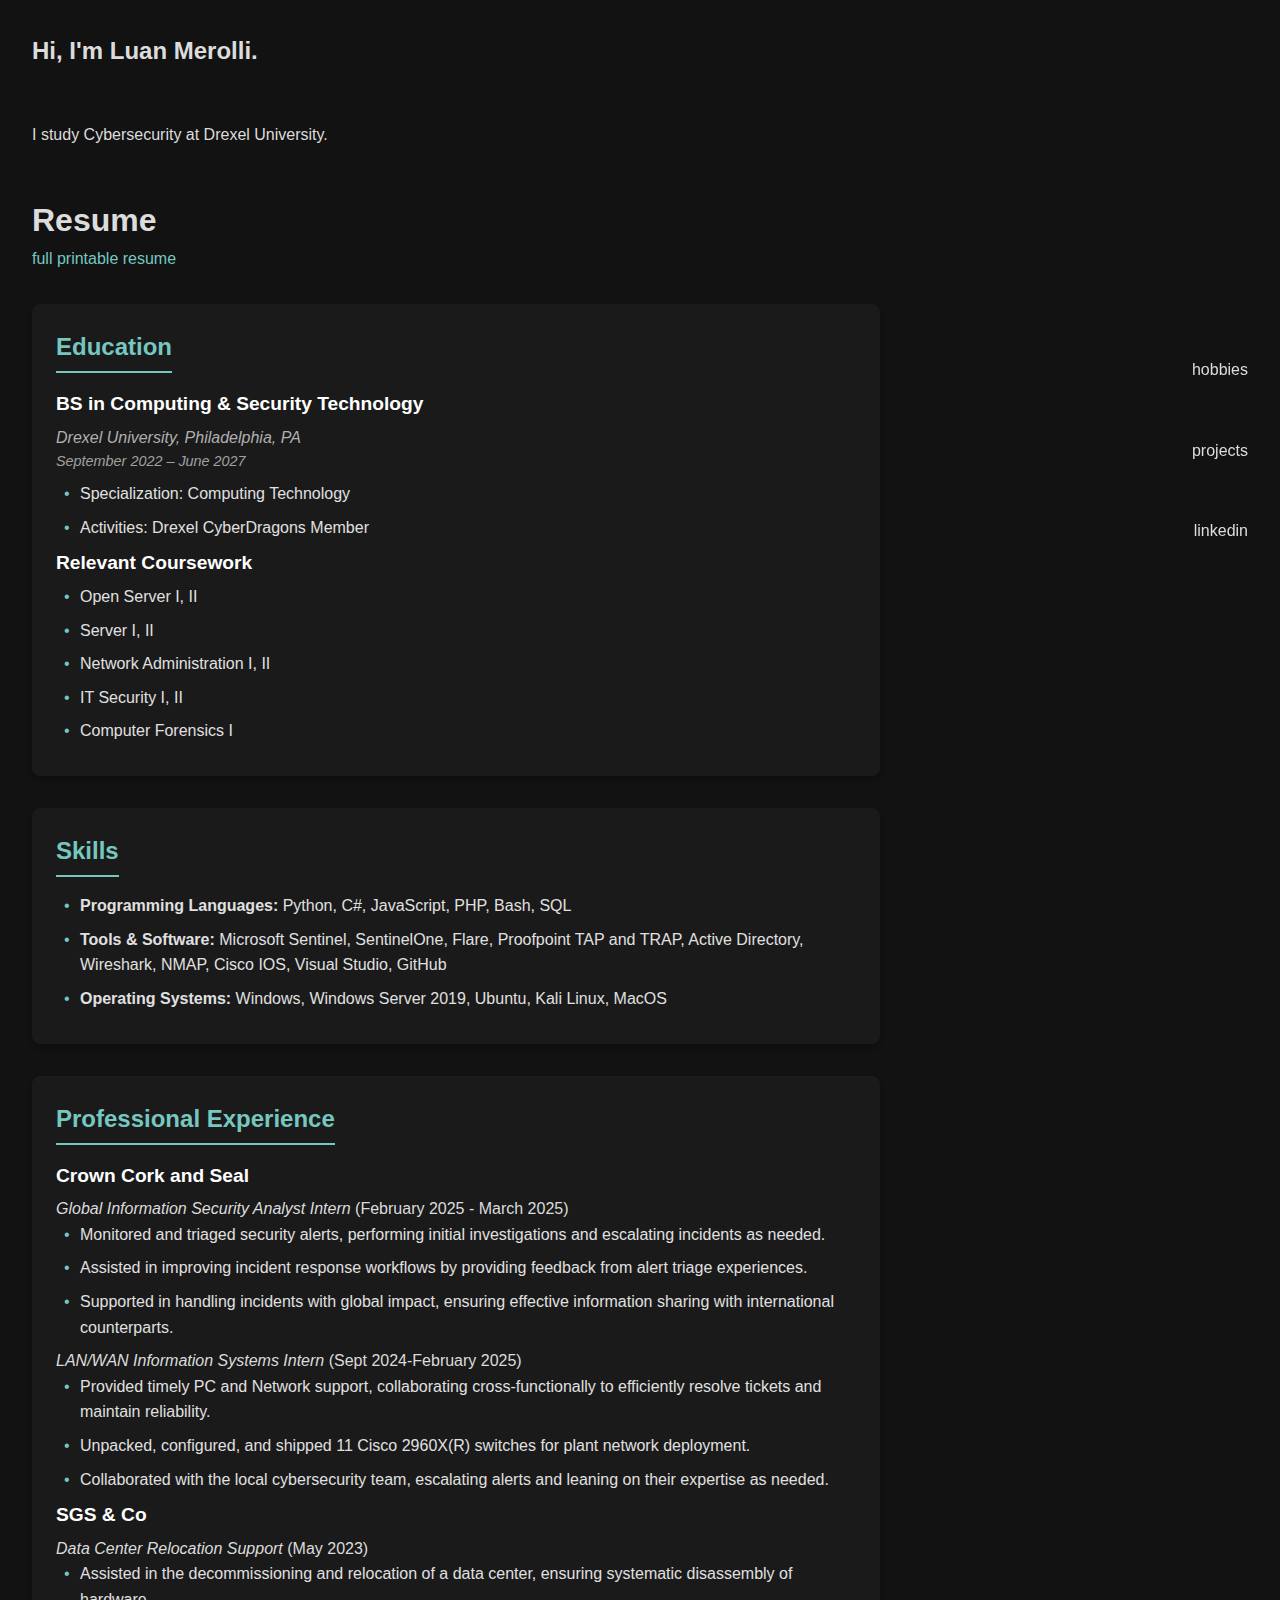
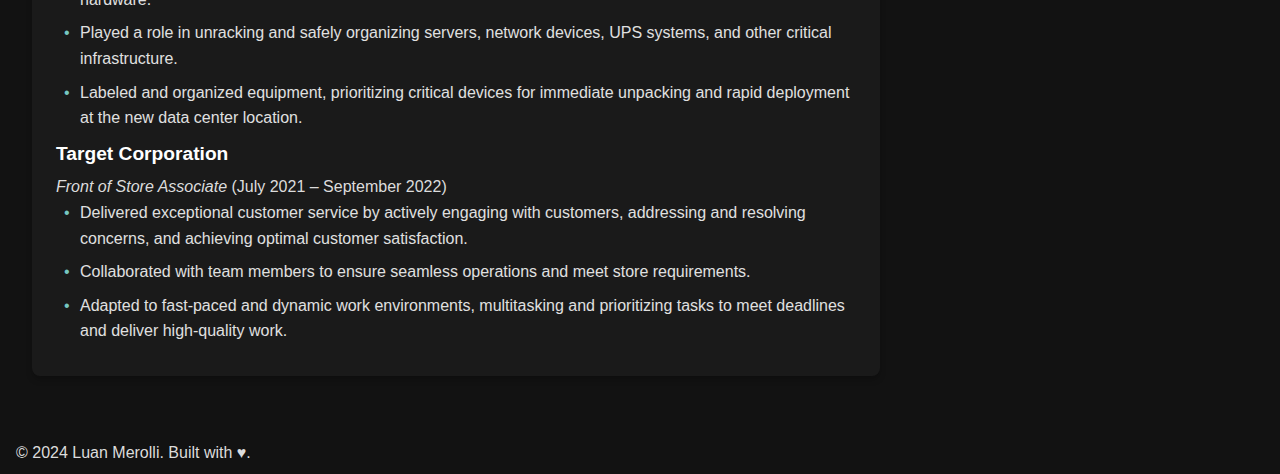
==== commit ad005b52: "added new resume" ====
--- a/index.html
+++ b/index.html
@@ -43,7 +43,7 @@
       <h2>Skills</h2>
       <ul class="skills-list">
         <li><strong>Programming Languages:</strong> Python, C#, JavaScript, PHP, Bash, SQL</li>
-        <li><strong>Tools & Software:</strong> Wireshark, NMAP, Cisco IOS, Visual Studio, GitHub, Photoshop, Illustrator, Microsoft Word, PowerPoint</li>
+        <li><strong>Tools & Software:</strong> Microsoft Sentinel, SentinelOne, Flare, Proofpoint TAP and TRAP, Active Directory, Wireshark, NMAP, Cisco IOS, Visual Studio, GitHub</li>
         <li><strong>Operating Systems:</strong> Windows, Windows Server 2019, Ubuntu, Kali Linux, MacOS</li>
       </ul>
     </section>
@@ -54,9 +54,17 @@
 
       <div class="experience-entry">
         <h3>Crown Cork and Seal</h3>
-        <p><em>LAN/WAN Information Systems Intern</em> (Sept 2024-March 2025)</p>
+        <p><em>Global Information Security Analyst Intern</em> (February 2025 - March 2025)</p>
         <ul class="details">
-          <li>Worked across teams to </li>
+          <li>Monitored and triaged security alerts, performing initial investigations and escalating incidents as needed.</li>
+          <li>Assisted in improving incident response workflows by providing feedback from alert triage experiences.</li>
+          <li>Supported in handling incidents with global impact, ensuring effective information sharing with international counterparts.</li>
+        </ul>
+        <p><em>LAN/WAN Information Systems Intern</em> (Sept 2024-February 2025)</p>
+        <ul class="details">
+          <li>Provided timely PC and Network support, collaborating cross-functionally to efficiently resolve tickets and maintain reliability.</li>
+          <li>Unpacked, configured, and shipped 11 Cisco 2960X(R) switches for plant network deployment.</li>
+          <li>Collaborated with the local cybersecurity team, escalating alerts and leaning on their expertise as needed.</li>
         </ul>
       </div>
 
